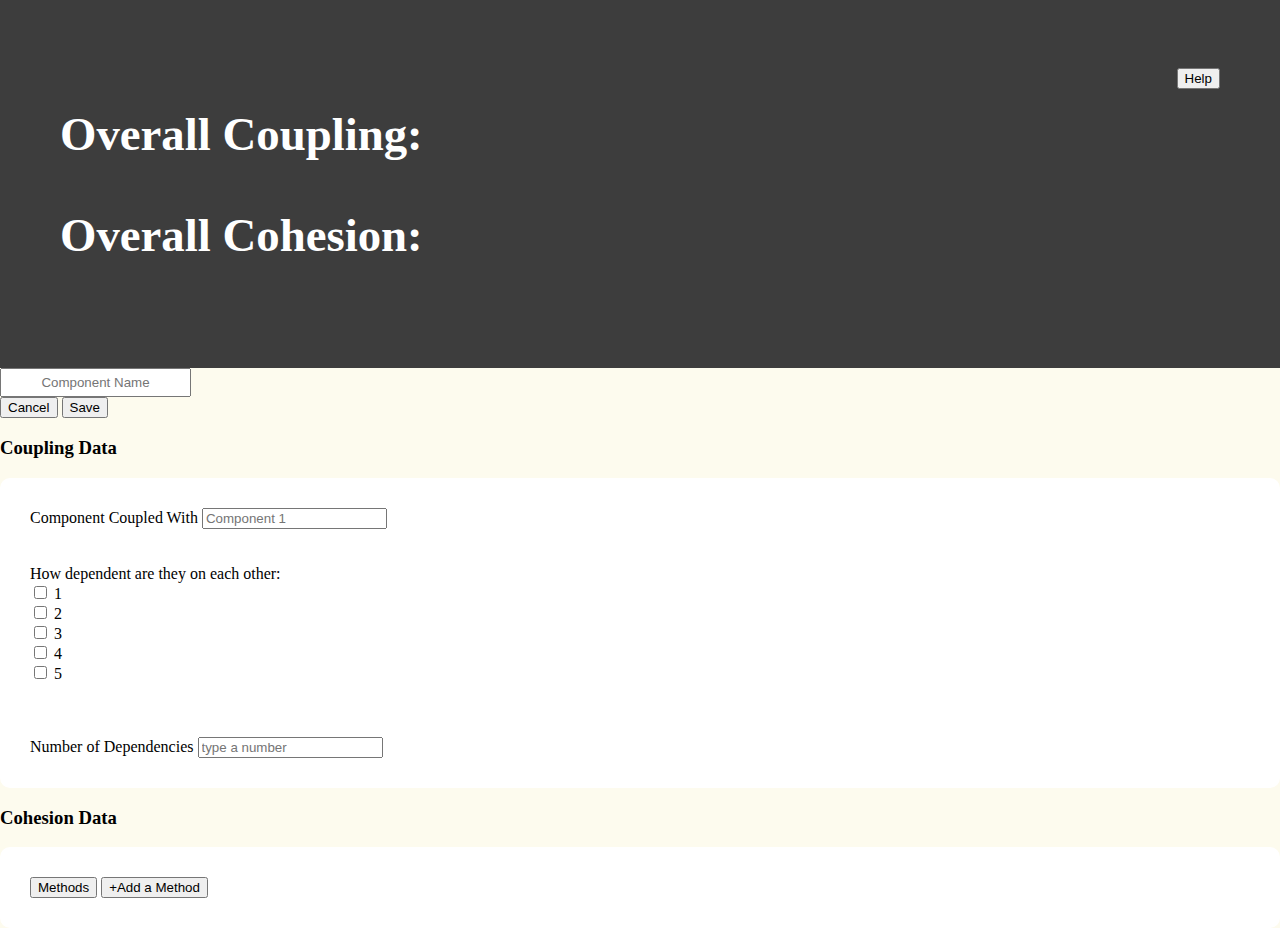
==== addEditComponet.html @ 4ca875d6 "Add files via upload" ====
<!DOCTYPE html>
<html lang="en">
<head>
    <meta charset="UTF-8">
    <meta name="viewport" content="width=device-width, initial-scale=1.0">
    <title>Cohesion & Coupling Calculator</title>
    <link href="https://cdn.jsdelivr.net/npm/bootstrap@5.3.2/dist/css/bootstrap.min.css" rel="stylesheet" integrity="sha384-T3c6CoIi6uLrA9TneNEoa7RxnatzjcDSCmG1MXxSR1GAsXEV/Dwwykc2MPK8M2HN" crossorigin="anonymous">
    <link rel="stylesheet" href="https://cdn.jsdelivr.net/npm/bootstrap-icons@1.10.5/font/bootstrap-icons.css">
    <link rel="stylesheet" href="style.css">
</head>

<body>
    <!--The Black bar at the top that displays the overall coupling and cohesion of the system, as well as the help button-->
    <div class = "header">
        <h3>Overall Coupling: </h3>
        <h3>Overall Cohesion: </h3>

        <!--Help button-->
        <div class = "helpButton">
            <a href = "helpPage.html">
                <button type="button" class="btn btn-light btn-lg">Help</button>
            </a>
        </div>
    </div>

    <!--Flexbox to keep everything in the middle-->
    <div class = "centerBox">

    <!--Component Name text box-->
    <div class = "compNameInput">
        <input type = "text" id = "componentName" placeholder="Component Name">
    </div>

    <!-- Cancel and Save buttons-->
    <div class = "d-grid gap-2 d-md-block">
        <!--Cancel button-->
        <button type ="button" class ="btn btn-danger">Cancel</button>
        <!--Save Button-->
        <button tpye = "button" class = "btn btn-primary">Save</button>
    </div>

    <!--Coupling Data-->
    <h3>Coupling Data</h3>
    <form class = "coupForm">
        <!--Q1: Component coupled with-->
        <label for = "coupledWith">Component Coupled With</label>
        <input type="text" id="coupledWith" placeholder = "Component 1"><br><br><br>

        <!--Q2: How dependent are they on each other-->
        <lable for ="form-check form-check-inline">How dependent are they on each other: </lable>
        <div class="form-check form-check-inline">
            <input class="form-check-input" type="checkbox" id="inlineCheckbox1" value="option1">
            <label class="form-check-label" for="inlineCheckbox1">1</label>
        </div>
        <div class="form-check form-check-inline">
            <input class="form-check-input" type="checkbox" id="inlineCheckbox2" value="option2">
            <label class="form-check-label" for="inlineCheckbox2">2</label>
        </div>
        <div class="form-check form-check-inline">
            <input class="form-check-input" type="checkbox" id="inlineCheckbox1" value="option1">
            <label class="form-check-label" for="inlineCheckbox1">3</label>
        </div>
        <div class="form-check form-check-inline">
            <input class="form-check-input" type="checkbox" id="inlineCheckbox2" value="option2">
            <label class="form-check-label" for="inlineCheckbox2">4</label>
        </div>
        <div class="form-check form-check-inline">
            <input class="form-check-input" type="checkbox" id="inlineCheckbox2" value="option2">
            <label class="form-check-label" for="inlineCheckbox2">5</label>
        </div>
        <br><br><br>

        <!--Q3: Number of dependencies-->
        <label for = "dependencies">Number of Dependencies</label>
        <input type= "text" id= "dependencies" placeholder = "type a number"><br>
    </form>

    <!--Cohesion Data-->
    <h3>Cohesion Data</h3>
    <div class = coupForm>
        <div class = "d-grid gap-2 col-6 mx-auto">
            <!--Methods Button-->
            <button type ="button" class ="btn btn-secondary">Methods</button>
            <!--Add a Method Button-->
            <button tpye = "button" class = "btn btn-secondary">+Add a Method</button>
        </div>
    </div>

    <!--End of flexbox-->
    </div>
</body>
</html>
---- style.css ----
.btn-help {
    position: absolute;
    top: 0;
    right: 0px;
    width: 80px;
    height: 40px;
    margin-bottom: 20px;
    background-color:rgb(0, 89, 255);
  
    border: 4px solid rgb(0, 89, 255);
    border-radius: 5px;
  
    font-size: large;
    font-display: center;
    font-weight: bolder;
    color: white;
    text-align: center;
  }


.card-component
{
    border: 1px solid #ccc;
    border-radius: 4px;
    padding: 40px;
    margin-bottom: 10px;
    position: relative;
    background-color : #c7c7c7;
    background-size: cover;
    background-position: center;
    width: 100%;
    height: 100%;
    font-size: 20px;
    font-weight: bold;
    color: #000000;
    box-sizing: border-box;
}

.btn-delete
{
    position: absolute;
    top: 10px;
    right: 10px;
    padding: 10px 20px;
    width: 45px;
    height: 45px;
    margin-bottom: 20px;
    background-image: url('Images/Delete_Icon.png');
    background-size: cover;
    background-position: center;

}

.btn-edit
{
    position: absolute;
    bottom: 0px;
    right: 5px;
    padding: 10px 20px;
    width:  60px;
    height: 60px;
    margin-bottom: 20px;
    background-image: url('Images/Edit_Icon.png');
    background-size: cover;
    background-position: center;
}

.container-component
{
  flex: 0 0 calc(25% - 20px); /* Adjust the width according to your preference */
  border: 1px solid black;
  padding: 10px;
  margin: 10px;
  box-sizing: border-box;
}

.container-wrapper {
  display: flex;
  flex-wrap: wrap;
}

.container-header {
  display: flex;
  align-items: center;
  justify-content: center;
  height: 100px;
  font-size: 40px;
  font-weight: bold;
  color: #000000;
  text-align: center;
  background-image: url('Images/Header_background.jpg');
  background-size: cover;
  background-position: center;}

body{
  background-color: #fdfbee;
}

.header{
  padding: 60px;
  text-align: left;
  background-color: #3d3d3d;
  font-size: 40px;
  color: #ffffff;
}

.helpButton{
  position: absolute; 
  right: 60px;
  top: 46px;
}


#componentName{
  padding: 5px;
  text-align: center;
    
}

.coupForm{
  background-color: #ffffff;
  padding: 30px;
  border-radius: 10px;
  min-width: 80%;
}

.center-box{
  display: flex;
  flex-direction: column;
  margin-left:20%;
  margin-right:20%;
  margin-top: 2%;
  align-items: center;
  justify-content: space-around;
}


body, html {
  height: 100%;
  margin: 0;
  padding: 0;
}

.dropdown-menu {
  position: fixed;
  top: 0;
  left: 0;
  width: 100%;
  height: 100%;
  background-color: rgba(178, 179, 176, 0.5); /* semi-transparent background */
  z-index: 1000; /* ensure it's above other content */
}

.dropdown-menu-fullscreen {
  position: fixed;
  top: 0;
  left: 0;
  width: 100%;
  height: 100%;
  overflow-y: auto; /* enable scrolling if needed */
}

.form
{
  background-color: #ffffff;
  padding: 30px;
  border-radius: 10px;
  min-width: 80%;
  text-align: center;
}

.coupled_container
{
  background-color: #ffffff;
  padding: 30px;
  border-radius: 10px;
  min-width: 80%;
}

.dependant_container
{
  background-color: #ffffff;
  padding: 30px;
  border-radius: 10px;
  min-width: 80%;
}

.numDependancies_container
{
  background-color: rgb(255, 255, 255);
  padding: 30px;
  border-radius: 10px;
  min-width: 80%;
}
.defaultCheck1
{
  display: none;
  size : 20px;
}
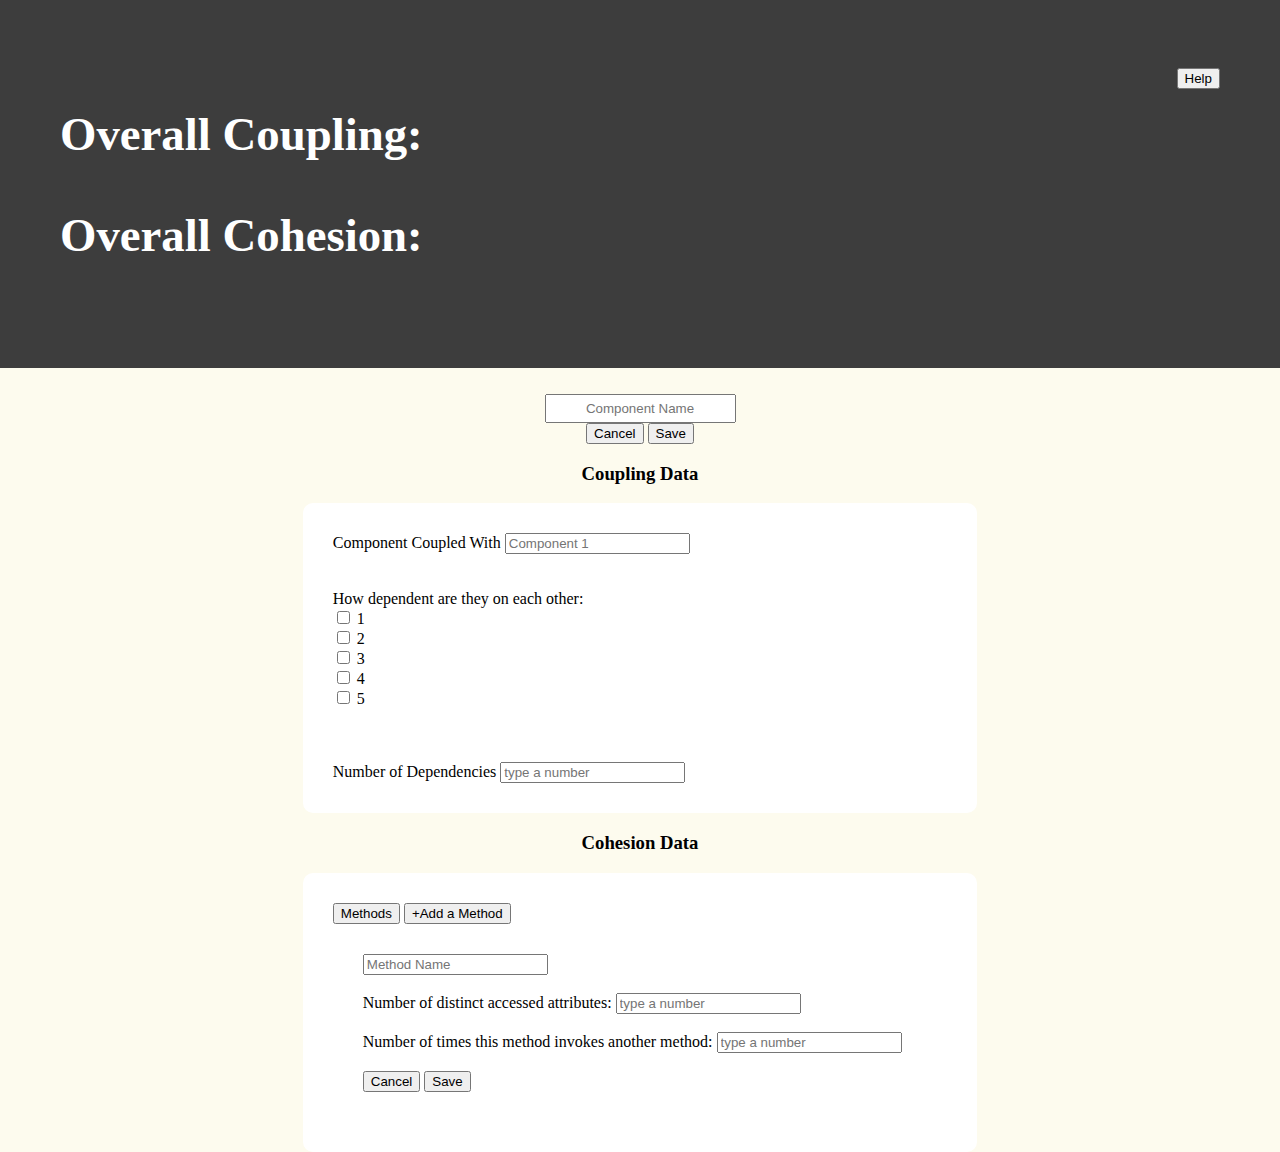
==== commit 3779ffe0: "Added the add methods pop-up to the addEditComponent page, but not the one on the main page" ====
--- a/addEditComponet.html
+++ b/addEditComponet.html
@@ -24,7 +24,7 @@
     </div>
 
     <!--Flexbox to keep everything in the middle-->
-    <div class = "centerBox">
+    <div class = "center-box">
 
     <!--Component Name text box-->
     <div class = "compNameInput">
@@ -57,15 +57,15 @@
             <label class="form-check-label" for="inlineCheckbox2">2</label>
         </div>
         <div class="form-check form-check-inline">
-            <input class="form-check-input" type="checkbox" id="inlineCheckbox1" value="option1">
+            <input class="form-check-input" type="checkbox" id="inlineCheckbox1" value="option3">
             <label class="form-check-label" for="inlineCheckbox1">3</label>
         </div>
         <div class="form-check form-check-inline">
-            <input class="form-check-input" type="checkbox" id="inlineCheckbox2" value="option2">
+            <input class="form-check-input" type="checkbox" id="inlineCheckbox2" value="option4">
             <label class="form-check-label" for="inlineCheckbox2">4</label>
         </div>
         <div class="form-check form-check-inline">
-            <input class="form-check-input" type="checkbox" id="inlineCheckbox2" value="option2">
+            <input class="form-check-input" type="checkbox" id="inlineCheckbox2" value="option5">
             <label class="form-check-label" for="inlineCheckbox2">5</label>
         </div>
         <br><br><br>
@@ -77,12 +77,32 @@
 
     <!--Cohesion Data-->
     <h3>Cohesion Data</h3>
-    <div class = coupForm>
+    <div class = "coupForm">
         <div class = "d-grid gap-2 col-6 mx-auto">
             <!--Methods Button-->
             <button type ="button" class ="btn btn-secondary">Methods</button>
             <!--Add a Method Button-->
             <button tpye = "button" class = "btn btn-secondary">+Add a Method</button>
+
+            <!--Add Methods pop-up-->
+            <form class = "coupForm">
+                <div class = "methodName">
+                    <input type = "text" id = "methodName" placeholder="Method Name">
+                </div><br>
+
+                <label for = "numAttributes">Number of distinct accessed attributes:</label>
+                <input type= "text" id= "numAttributes" placeholder = "type a number"><br><br>
+
+                <label for = "numMethod">Number of times this method invokes another method:</label>
+                <input type= "text" id= "numMethod" placeholder = "type a number"><br><br>
+
+                <div class = "d-grid gap-2 d-md-block">
+                    <!--Cancel button-->
+                    <button type ="button" class ="btn btn-danger">Cancel</button>
+                    <!--Save Button-->
+                    <button tpye = "button" class = "btn btn-primary">Save</button>
+                </div>
+            <form>
         </div>
     </div>
 
--- a/style.css
+++ b/style.css
@@ -36,6 +36,24 @@
     box-sizing: border-box;
 }
 
+.card-method
+{
+    border: 1px solid #ccc;
+    border-radius: 4px;
+    padding: 40px;
+    margin-bottom: 10px;
+    position: relative;
+    background-color : #c7c7c7;
+    background-size: cover;
+    background-position: center;
+    width: 100%;
+    height: auto;
+    font-size: 20px;
+    font-weight: bold;
+    color: #000000;
+    box-sizing: border-box;
+}
+
 .btn-delete
 {
     position: absolute;
@@ -55,6 +73,36 @@
 {
     position: absolute;
     bottom: 0px;
+    right: 5px;
+    padding: 10px 20px;
+    width:  60px;
+    height: 60px;
+    margin-bottom: 20px;
+    background-image: url('Images/Edit_Icon.png');
+    background-size: cover;
+    background-position: center;
+}
+
+
+.btn-method-delete
+{
+    position: absolute;
+    top: 10px;
+    left: 10px;
+    padding: 10px 20px;
+    width: 45px;
+    height: 45px;
+    margin-bottom: 20px;
+    background-image: url('Images/Delete_Icon.png');
+    background-size: cover;
+    background-position: center;
+
+}
+
+.btn-method-edit
+{
+    position: absolute;
+    top: 2px;
     right: 5px;
     padding: 10px 20px;
     width:  60px;
@@ -151,14 +199,18 @@
   z-index: 1000; /* ensure it's above other content */
 }
 
-.dropdown-menu-fullscreen {
-  position: fixed;
-  top: 0;
-  left: 0;
-  width: 100%;
+
+.pop-menu-method {
+  position: absolute;
+  top: -500%;
+  left: 50%;
+  transform: translate(-50%, -50%);
+  align-items: center;
+  width: 120%;
   height: 100%;
-  overflow-y: auto; /* enable scrolling if needed */
-}
+  background-color: #ffffff;
+}
+
 
 .form
 {
